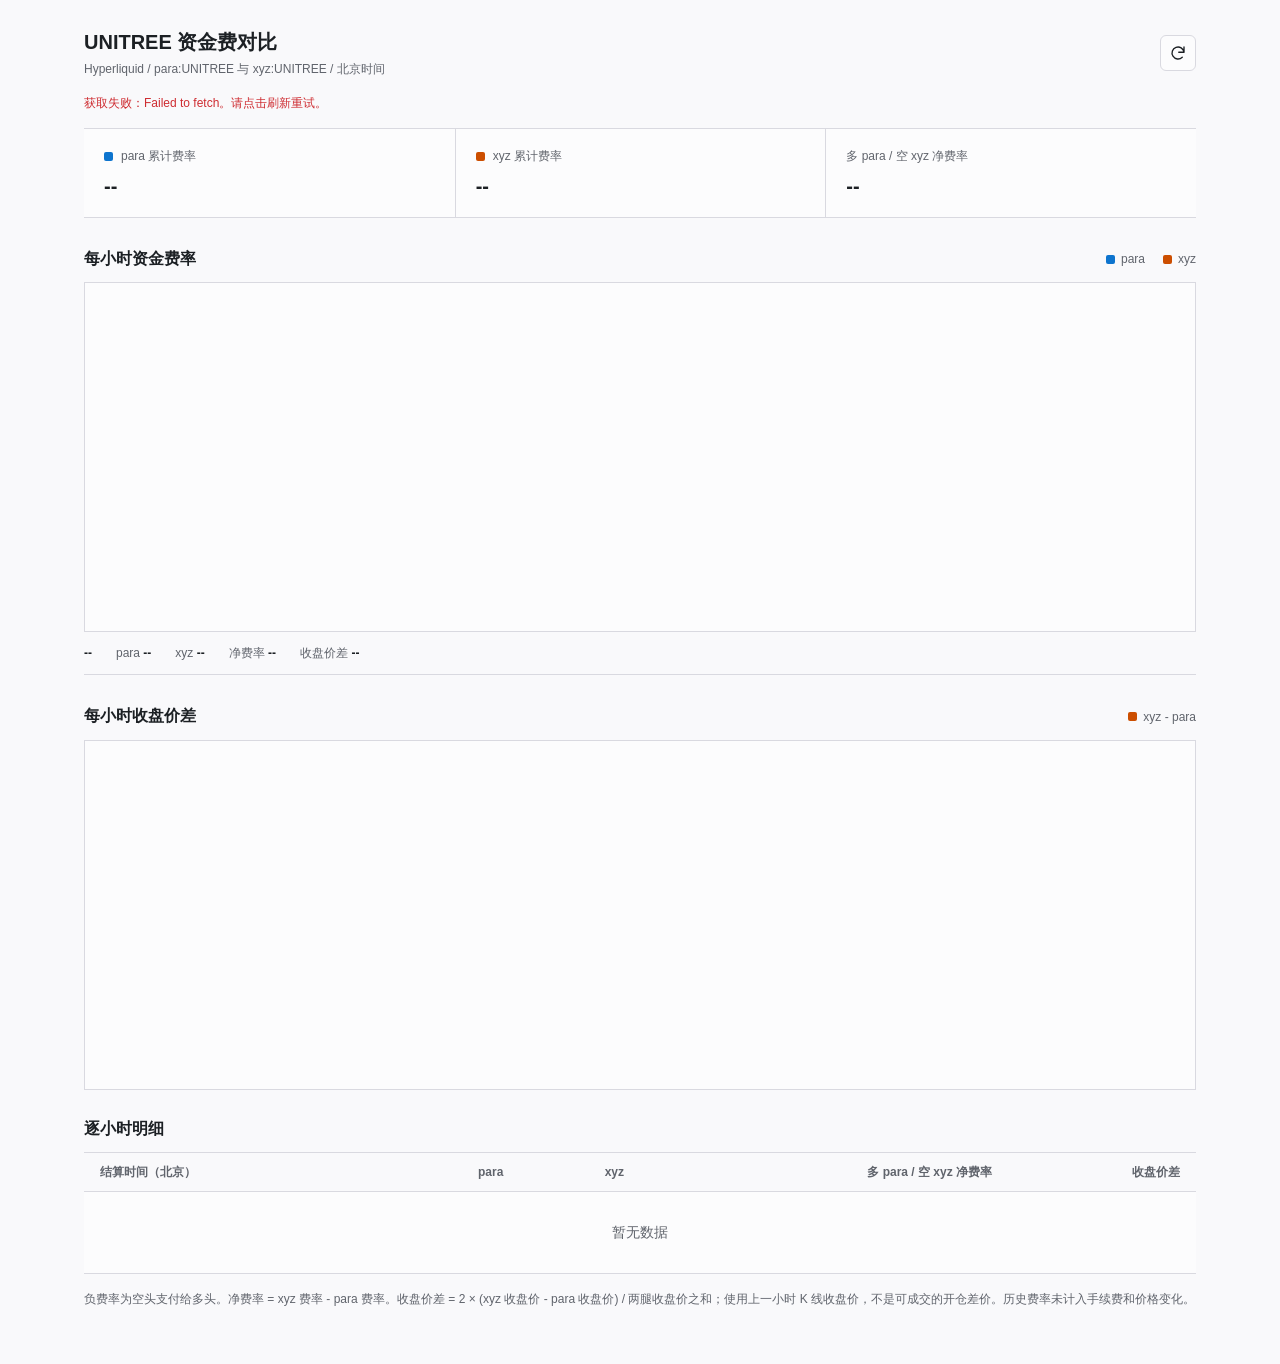
==== unitree-funding.html @ 3383f438 "Publish UNITREE funding and spread dashboard" ====
<!doctype html>
<html lang="zh-CN">
<head>
  <meta charset="utf-8">
  <meta name="viewport" content="width=device-width, initial-scale=1">
  <title>UNITREE 资金费对比</title>
  <link rel="stylesheet" href="./radix-colors.css">
  <link rel="stylesheet" href="./unitree-funding.css">
  <script defer src="./lightweight-charts.standalone.production.js"></script>
  <script defer src="./unitree-funding.js"></script>
</head>
<body>
  <main class="page">
    <header class="top">
      <div>
        <h1>UNITREE 资金费对比</h1>
        <p class="context">Hyperliquid / para:UNITREE 与 xyz:UNITREE / 北京时间</p>
      </div>
      <button id="refresh" type="button" class="refresh" title="刷新数据" aria-label="刷新数据">
        <svg viewBox="0 0 24 24" aria-hidden="true"><path d="M20 11a8 8 0 1 0-2.3 6.7M20 4v7h-7"/></svg>
      </button>
    </header>

    <div id="status" class="status" role="status" aria-live="polite">正在获取历史资金费...</div>

    <section class="summary" aria-label="最近 7 天累计">
      <div class="metric">
        <span class="metric-label"><i class="swatch para"></i>para 累计费率</span>
        <strong id="para-total">--</strong>
      </div>
      <div class="metric">
        <span class="metric-label"><i class="swatch xyz"></i>xyz 累计费率</span>
        <strong id="xyz-total">--</strong>
      </div>
      <div class="metric">
        <span class="metric-label">多 para / 空 xyz 净费率</span>
        <strong id="net-total">--</strong>
      </div>
    </section>

    <section class="chart-section" aria-labelledby="chart-title">
      <div class="section-heading">
        <h2 id="chart-title">每小时资金费率</h2>
        <div class="legend"><span><i class="swatch para"></i>para</span><span><i class="swatch xyz"></i>xyz</span></div>
      </div>
      <div id="chart" class="chart" role="img" aria-label="para 和 xyz 最近 7 天每小时资金费率折线图"></div>
      <div class="selected" aria-live="polite">
        <span id="selected-time">--</span>
        <span>para <b id="selected-para">--</b></span>
        <span>xyz <b id="selected-xyz">--</b></span>
        <span>净费率 <b id="selected-net">--</b></span>
        <span>收盘价差 <b id="selected-spread">--</b></span>
      </div>
    </section>

    <section class="chart-section" aria-labelledby="spread-title">
      <div class="section-heading">
        <h2 id="spread-title">每小时收盘价差</h2>
        <div class="legend"><span><i class="swatch spread"></i>xyz - para</span></div>
      </div>
      <div id="spread-chart" class="chart" role="img" aria-label="xyz 与 para 最近 7 天每小时收盘价差折线图"></div>
    </section>

    <section class="history" aria-labelledby="history-title">
      <div class="section-heading">
        <h2 id="history-title">逐小时明细</h2>
        <span id="row-count" class="muted"></span>
      </div>
      <div class="table-scroll">
        <table>
          <thead>
            <tr>
              <th scope="col">结算时间（北京）</th>
              <th scope="col">para</th>
              <th scope="col">xyz</th>
              <th scope="col">多 para / 空 xyz 净费率</th>
              <th scope="col">收盘价差</th>
            </tr>
          </thead>
          <tbody id="history-body">
            <tr><td colspan="5" class="empty">正在加载...</td></tr>
          </tbody>
        </table>
      </div>
    </section>
    <p class="note">负费率为空头支付给多头。净费率 = xyz 费率 - para 费率。收盘价差 = 2 × (xyz 收盘价 - para 收盘价) / 两腿收盘价之和；使用上一小时 K 线收盘价，不是可成交的开仓差价。历史费率未计入手续费和价格变化。</p>
  </main>
</body>
</html>
---- radix-colors.css ----
/* @radix-ui/colors v3.0.0, MIT License. Local copy of official color scales. */
:root:not([data-theme="dark"]) {
  --slate-1: #fcfcfd;
  --slate-2: #f9f9fb;
  --slate-3: #f0f0f3;
  --slate-4: #e8e8ec;
  --slate-5: #e0e1e6;
  --slate-6: #d9d9e0;
  --slate-7: #cdced6;
  --slate-8: #b9bbc6;
  --slate-9: #8b8d98;
  --slate-10: #80838d;
  --slate-11: #60646c;
  --slate-12: #1c2024;
}

@supports (color: color(display-p3 1 1 1)) {
  @media (color-gamut: p3) {
    :root:not([data-theme="dark"]) {
      --slate-1: color(display-p3 0.988 0.988 0.992);
      --slate-2: color(display-p3 0.976 0.976 0.984);
      --slate-3: color(display-p3 0.94 0.941 0.953);
      --slate-4: color(display-p3 0.908 0.909 0.925);
      --slate-5: color(display-p3 0.88 0.881 0.901);
      --slate-6: color(display-p3 0.85 0.852 0.876);
      --slate-7: color(display-p3 0.805 0.808 0.838);
      --slate-8: color(display-p3 0.727 0.733 0.773);
      --slate-9: color(display-p3 0.547 0.553 0.592);
      --slate-10: color(display-p3 0.503 0.512 0.549);
      --slate-11: color(display-p3 0.379 0.392 0.421);
      --slate-12: color(display-p3 0.113 0.125 0.14);
    }
  }
}
:root[data-theme="dark"] {
  --slate-1: #111113;
  --slate-2: #18191b;
  --slate-3: #212225;
  --slate-4: #272a2d;
  --slate-5: #2e3135;
  --slate-6: #363a3f;
  --slate-7: #43484e;
  --slate-8: #5a6169;
  --slate-9: #696e77;
  --slate-10: #777b84;
  --slate-11: #b0b4ba;
  --slate-12: #edeef0;
}

@supports (color: color(display-p3 1 1 1)) {
  @media (color-gamut: p3) {
    :root[data-theme="dark"] {
      --slate-1: color(display-p3 0.067 0.067 0.074);
      --slate-2: color(display-p3 0.095 0.098 0.105);
      --slate-3: color(display-p3 0.13 0.135 0.145);
      --slate-4: color(display-p3 0.156 0.163 0.176);
      --slate-5: color(display-p3 0.183 0.191 0.206);
      --slate-6: color(display-p3 0.215 0.226 0.244);
      --slate-7: color(display-p3 0.265 0.28 0.302);
      --slate-8: color(display-p3 0.357 0.381 0.409);
      --slate-9: color(display-p3 0.415 0.431 0.463);
      --slate-10: color(display-p3 0.469 0.483 0.514);
      --slate-11: color(display-p3 0.692 0.704 0.728);
      --slate-12: color(display-p3 0.93 0.933 0.94);
    }
  }
}
:root:not([data-theme="dark"]) {
  --blue-1: #fbfdff;
  --blue-2: #f4faff;
  --blue-3: #e6f4fe;
  --blue-4: #d5efff;
  --blue-5: #c2e5ff;
  --blue-6: #acd8fc;
  --blue-7: #8ec8f6;
  --blue-8: #5eb1ef;
  --blue-9: #0090ff;
  --blue-10: #0588f0;
  --blue-11: #0d74ce;
  --blue-12: #113264;
}

@supports (color: color(display-p3 1 1 1)) {
  @media (color-gamut: p3) {
    :root:not([data-theme="dark"]) {
      --blue-1: color(display-p3 0.986 0.992 0.999);
      --blue-2: color(display-p3 0.96 0.979 0.998);
      --blue-3: color(display-p3 0.912 0.956 0.991);
      --blue-4: color(display-p3 0.853 0.932 1);
      --blue-5: color(display-p3 0.788 0.894 0.998);
      --blue-6: color(display-p3 0.709 0.843 0.976);
      --blue-7: color(display-p3 0.606 0.777 0.947);
      --blue-8: color(display-p3 0.451 0.688 0.917);
      --blue-9: color(display-p3 0.247 0.556 0.969);
      --blue-10: color(display-p3 0.234 0.523 0.912);
      --blue-11: color(display-p3 0.15 0.44 0.84);
      --blue-12: color(display-p3 0.102 0.193 0.379);
    }
  }
}
:root[data-theme="dark"] {
  --blue-1: #0d1520;
  --blue-2: #111927;
  --blue-3: #0d2847;
  --blue-4: #003362;
  --blue-5: #004074;
  --blue-6: #104d87;
  --blue-7: #205d9e;
  --blue-8: #2870bd;
  --blue-9: #0090ff;
  --blue-10: #3b9eff;
  --blue-11: #70b8ff;
  --blue-12: #c2e6ff;
}

@supports (color: color(display-p3 1 1 1)) {
  @media (color-gamut: p3) {
    :root[data-theme="dark"] {
      --blue-1: color(display-p3 0.057 0.081 0.122);
      --blue-2: color(display-p3 0.072 0.098 0.147);
      --blue-3: color(display-p3 0.078 0.154 0.27);
      --blue-4: color(display-p3 0.033 0.197 0.37);
      --blue-5: color(display-p3 0.08 0.245 0.441);
      --blue-6: color(display-p3 0.14 0.298 0.511);
      --blue-7: color(display-p3 0.195 0.361 0.6);
      --blue-8: color(display-p3 0.239 0.434 0.72);
      --blue-9: color(display-p3 0.247 0.556 0.969);
      --blue-10: color(display-p3 0.344 0.612 0.973);
      --blue-11: color(display-p3 0.49 0.72 1);
      --blue-12: color(display-p3 0.788 0.898 0.99);
    }
  }
}
:root:not([data-theme="dark"]) {
  --green-1: #fbfefc;
  --green-2: #f4fbf6;
  --green-3: #e6f6eb;
  --green-4: #d6f1df;
  --green-5: #c4e8d1;
  --green-6: #adddc0;
  --green-7: #8eceaa;
  --green-8: #5bb98b;
  --green-9: #30a46c;
  --green-10: #2b9a66;
  --green-11: #218358;
  --green-12: #193b2d;
}

@supports (color: color(display-p3 1 1 1)) {
  @media (color-gamut: p3) {
    :root:not([data-theme="dark"]) {
      --green-1: color(display-p3 0.986 0.996 0.989);
      --green-2: color(display-p3 0.963 0.983 0.967);
      --green-3: color(display-p3 0.913 0.964 0.925);
      --green-4: color(display-p3 0.859 0.94 0.879);
      --green-5: color(display-p3 0.796 0.907 0.826);
      --green-6: color(display-p3 0.718 0.863 0.761);
      --green-7: color(display-p3 0.61 0.801 0.675);
      --green-8: color(display-p3 0.451 0.715 0.559);
      --green-9: color(display-p3 0.332 0.634 0.442);
      --green-10: color(display-p3 0.308 0.595 0.417);
      --green-11: color(display-p3 0.19 0.5 0.32);
      --green-12: color(display-p3 0.132 0.228 0.18);
    }
  }
}
:root[data-theme="dark"] {
  --green-1: #0e1512;
  --green-2: #121b17;
  --green-3: #132d21;
  --green-4: #113b29;
  --green-5: #174933;
  --green-6: #20573e;
  --green-7: #28684a;
  --green-8: #2f7c57;
  --green-9: #30a46c;
  --green-10: #33b074;
  --green-11: #3dd68c;
  --green-12: #b1f1cb;
}

@supports (color: color(display-p3 1 1 1)) {
  @media (color-gamut: p3) {
    :root[data-theme="dark"] {
      --green-1: color(display-p3 0.062 0.083 0.071);
      --green-2: color(display-p3 0.079 0.106 0.09);
      --green-3: color(display-p3 0.1 0.173 0.133);
      --green-4: color(display-p3 0.115 0.229 0.166);
      --green-5: color(display-p3 0.147 0.282 0.206);
      --green-6: color(display-p3 0.185 0.338 0.25);
      --green-7: color(display-p3 0.227 0.403 0.298);
      --green-8: color(display-p3 0.27 0.479 0.351);
      --green-9: color(display-p3 0.332 0.634 0.442);
      --green-10: color(display-p3 0.357 0.682 0.474);
      --green-11: color(display-p3 0.434 0.828 0.573);
      --green-12: color(display-p3 0.747 0.938 0.807);
    }
  }
}
:root:not([data-theme="dark"]) {
  --red-1: #fffcfc;
  --red-2: #fff7f7;
  --red-3: #feebec;
  --red-4: #ffdbdc;
  --red-5: #ffcdce;
  --red-6: #fdbdbe;
  --red-7: #f4a9aa;
  --red-8: #eb8e90;
  --red-9: #e5484d;
  --red-10: #dc3e42;
  --red-11: #ce2c31;
  --red-12: #641723;
}

@supports (color: color(display-p3 1 1 1)) {
  @media (color-gamut: p3) {
    :root:not([data-theme="dark"]) {
      --red-1: color(display-p3 0.998 0.989 0.988);
      --red-2: color(display-p3 0.995 0.971 0.971);
      --red-3: color(display-p3 0.985 0.925 0.925);
      --red-4: color(display-p3 0.999 0.866 0.866);
      --red-5: color(display-p3 0.984 0.812 0.811);
      --red-6: color(display-p3 0.955 0.751 0.749);
      --red-7: color(display-p3 0.915 0.675 0.672);
      --red-8: color(display-p3 0.872 0.575 0.572);
      --red-9: color(display-p3 0.83 0.329 0.324);
      --red-10: color(display-p3 0.798 0.294 0.285);
      --red-11: color(display-p3 0.744 0.234 0.222);
      --red-12: color(display-p3 0.36 0.115 0.143);
    }
  }
}
:root[data-theme="dark"] {
  --red-1: #191111;
  --red-2: #201314;
  --red-3: #3b1219;
  --red-4: #500f1c;
  --red-5: #611623;
  --red-6: #72232d;
  --red-7: #8c333a;
  --red-8: #b54548;
  --red-9: #e5484d;
  --red-10: #ec5d5e;
  --red-11: #ff9592;
  --red-12: #ffd1d9;
}

@supports (color: color(display-p3 1 1 1)) {
  @media (color-gamut: p3) {
    :root[data-theme="dark"] {
      --red-1: color(display-p3 0.093 0.068 0.067);
      --red-2: color(display-p3 0.118 0.077 0.079);
      --red-3: color(display-p3 0.211 0.081 0.099);
      --red-4: color(display-p3 0.287 0.079 0.113);
      --red-5: color(display-p3 0.348 0.11 0.142);
      --red-6: color(display-p3 0.414 0.16 0.183);
      --red-7: color(display-p3 0.508 0.224 0.236);
      --red-8: color(display-p3 0.659 0.298 0.297);
      --red-9: color(display-p3 0.83 0.329 0.324);
      --red-10: color(display-p3 0.861 0.403 0.387);
      --red-11: color(display-p3 1 0.57 0.55);
      --red-12: color(display-p3 0.971 0.826 0.852);
    }
  }
}
:root:not([data-theme="dark"]) {
  --orange-1: #fefcfb;
  --orange-2: #fff7ed;
  --orange-3: #ffefd6;
  --orange-4: #ffdfb5;
  --orange-5: #ffd19a;
  --orange-6: #ffc182;
  --orange-7: #f5ae73;
  --orange-8: #ec9455;
  --orange-9: #f76b15;
  --orange-10: #ef5f00;
  --orange-11: #cc4e00;
  --orange-12: #582d1d;
}

@supports (color: color(display-p3 1 1 1)) {
  @media (color-gamut: p3) {
    :root:not([data-theme="dark"]) {
      --orange-1: color(display-p3 0.995 0.988 0.985);
      --orange-2: color(display-p3 0.994 0.968 0.934);
      --orange-3: color(display-p3 0.989 0.938 0.85);
      --orange-4: color(display-p3 1 0.874 0.687);
      --orange-5: color(display-p3 1 0.821 0.583);
      --orange-6: color(display-p3 0.975 0.767 0.545);
      --orange-7: color(display-p3 0.919 0.693 0.486);
      --orange-8: color(display-p3 0.877 0.597 0.379);
      --orange-9: color(display-p3 0.9 0.45 0.2);
      --orange-10: color(display-p3 0.87 0.409 0.164);
      --orange-11: color(display-p3 0.76 0.34 0);
      --orange-12: color(display-p3 0.323 0.185 0.127);
    }
  }
}
:root[data-theme="dark"] {
  --orange-1: #17120e;
  --orange-2: #1e160f;
  --orange-3: #331e0b;
  --orange-4: #462100;
  --orange-5: #562800;
  --orange-6: #66350c;
  --orange-7: #7e451d;
  --orange-8: #a35829;
  --orange-9: #f76b15;
  --orange-10: #ff801f;
  --orange-11: #ffa057;
  --orange-12: #ffe0c2;
}

@supports (color: color(display-p3 1 1 1)) {
  @media (color-gamut: p3) {
    :root[data-theme="dark"] {
      --orange-1: color(display-p3 0.088 0.07 0.057);
      --orange-2: color(display-p3 0.113 0.089 0.061);
      --orange-3: color(display-p3 0.189 0.12 0.056);
      --orange-4: color(display-p3 0.262 0.132 0);
      --orange-5: color(display-p3 0.315 0.168 0.016);
      --orange-6: color(display-p3 0.376 0.219 0.088);
      --orange-7: color(display-p3 0.465 0.283 0.147);
      --orange-8: color(display-p3 0.601 0.359 0.201);
      --orange-9: color(display-p3 0.9 0.45 0.2);
      --orange-10: color(display-p3 0.98 0.51 0.23);
      --orange-11: color(display-p3 1 0.63 0.38);
      --orange-12: color(display-p3 0.98 0.883 0.775);
    }
  }
}
:root:not([data-theme="dark"]) {
  --iris-1: #fdfdff;
  --iris-2: #f8f8ff;
  --iris-3: #f0f1fe;
  --iris-4: #e6e7ff;
  --iris-5: #dadcff;
  --iris-6: #cbcdff;
  --iris-7: #b8baf8;
  --iris-8: #9b9ef0;
  --iris-9: #5b5bd6;
  --iris-10: #5151cd;
  --iris-11: #5753c6;
  --iris-12: #272962;
}

@supports (color: color(display-p3 1 1 1)) {
  @media (color-gamut: p3) {
    :root:not([data-theme="dark"]) {
      --iris-1: color(display-p3 0.992 0.992 0.999);
      --iris-2: color(display-p3 0.972 0.973 0.998);
      --iris-3: color(display-p3 0.943 0.945 0.992);
      --iris-4: color(display-p3 0.902 0.906 1);
      --iris-5: color(display-p3 0.857 0.861 1);
      --iris-6: color(display-p3 0.799 0.805 0.987);
      --iris-7: color(display-p3 0.721 0.727 0.955);
      --iris-8: color(display-p3 0.61 0.619 0.918);
      --iris-9: color(display-p3 0.357 0.357 0.81);
      --iris-10: color(display-p3 0.318 0.318 0.774);
      --iris-11: color(display-p3 0.337 0.326 0.748);
      --iris-12: color(display-p3 0.154 0.161 0.371);
    }
  }
}
:root[data-theme="dark"] {
  --iris-1: #13131e;
  --iris-2: #171625;
  --iris-3: #202248;
  --iris-4: #262a65;
  --iris-5: #303374;
  --iris-6: #3d3e82;
  --iris-7: #4a4a95;
  --iris-8: #5958b1;
  --iris-9: #5b5bd6;
  --iris-10: #6e6ade;
  --iris-11: #b1a9ff;
  --iris-12: #e0dffe;
}

@supports (color: color(display-p3 1 1 1)) {
  @media (color-gamut: p3) {
    :root[data-theme="dark"] {
      --iris-1: color(display-p3 0.075 0.075 0.114);
      --iris-2: color(display-p3 0.089 0.086 0.14);
      --iris-3: color(display-p3 0.128 0.134 0.272);
      --iris-4: color(display-p3 0.153 0.165 0.382);
      --iris-5: color(display-p3 0.192 0.201 0.44);
      --iris-6: color(display-p3 0.239 0.241 0.491);
      --iris-7: color(display-p3 0.291 0.289 0.565);
      --iris-8: color(display-p3 0.35 0.345 0.673);
      --iris-9: color(display-p3 0.357 0.357 0.81);
      --iris-10: color(display-p3 0.428 0.416 0.843);
      --iris-11: color(display-p3 0.685 0.662 1);
      --iris-12: color(display-p3 0.878 0.875 0.986);
    }
  }
}
:root {
  --black-a1: rgba(0, 0, 0, 0.05);
  --black-a2: rgba(0, 0, 0, 0.1);
  --black-a3: rgba(0, 0, 0, 0.15);
  --black-a4: rgba(0, 0, 0, 0.2);
  --black-a5: rgba(0, 0, 0, 0.3);
  --black-a6: rgba(0, 0, 0, 0.4);
  --black-a7: rgba(0, 0, 0, 0.5);
  --black-a8: rgba(0, 0, 0, 0.6);
  --black-a9: rgba(0, 0, 0, 0.7);
  --black-a10: rgba(0, 0, 0, 0.8);
  --black-a11: rgba(0, 0, 0, 0.9);
  --black-a12: rgba(0, 0, 0, 0.95);
}

@supports (color: color(display-p3 1 1 1)) {
  @media (color-gamut: p3) {
    :root {
      --black-a1: color(display-p3 0 0 0 / 0.05);
      --black-a2: color(display-p3 0 0 0 / 0.1);
      --black-a3: color(display-p3 0 0 0 / 0.15);
      --black-a4: color(display-p3 0 0 0 / 0.2);
      --black-a5: color(display-p3 0 0 0 / 0.3);
      --black-a6: color(display-p3 0 0 0 / 0.4);
      --black-a7: color(display-p3 0 0 0 / 0.5);
      --black-a8: color(display-p3 0 0 0 / 0.6);
      --black-a9: color(display-p3 0 0 0 / 0.7);
      --black-a10: color(display-p3 0 0 0 / 0.8);
      --black-a11: color(display-p3 0 0 0 / 0.9);
      --black-a12: color(display-p3 0 0 0 / 0.95);
    }
  }
}
:root {
  --white-a1: rgba(255, 255, 255, 0.05);
  --white-a2: rgba(255, 255, 255, 0.1);
  --white-a3: rgba(255, 255, 255, 0.15);
  --white-a4: rgba(255, 255, 255, 0.2);
  --white-a5: rgba(255, 255, 255, 0.3);
  --white-a6: rgba(255, 255, 255, 0.4);
  --white-a7: rgba(255, 255, 255, 0.5);
  --white-a8: rgba(255, 255, 255, 0.6);
  --white-a9: rgba(255, 255, 255, 0.7);
  --white-a10: rgba(255, 255, 255, 0.8);
  --white-a11: rgba(255, 255, 255, 0.9);
  --white-a12: rgba(255, 255, 255, 0.95);
}

@supports (color: color(display-p3 1 1 1)) {
  @media (color-gamut: p3) {
    :root {
      --white-a1: color(display-p3 1 1 1 / 0.05);
      --white-a2: color(display-p3 1 1 1 / 0.1);
      --white-a3: color(display-p3 1 1 1 / 0.15);
      --white-a4: color(display-p3 1 1 1 / 0.2);
      --white-a5: color(display-p3 1 1 1 / 0.3);
      --white-a6: color(display-p3 1 1 1 / 0.4);
      --white-a7: color(display-p3 1 1 1 / 0.5);
      --white-a8: color(display-p3 1 1 1 / 0.6);
      --white-a9: color(display-p3 1 1 1 / 0.7);
      --white-a10: color(display-p3 1 1 1 / 0.8);
      --white-a11: color(display-p3 1 1 1 / 0.9);
      --white-a12: color(display-p3 1 1 1 / 0.95);
    }
  }
}
---- unitree-funding.css ----
:root {
  color-scheme: light;
  --page: var(--slate-2);
  --surface: var(--slate-1);
  --line: var(--slate-6);
  --ink: var(--slate-12);
  --muted: var(--slate-11);
  --para: var(--blue-11);
  --xyz: var(--orange-11);
  --spread: var(--orange-11);
  --positive: var(--green-11);
  --negative: var(--red-11);
}
:root[data-theme="dark"] { color-scheme: dark; }
* { box-sizing: border-box; }
body {
  margin: 0;
  min-width: 320px;
  background: var(--page);
  color: var(--ink);
  font: 14px/1.5 -apple-system, BlinkMacSystemFont, "PingFang SC", "Microsoft YaHei", sans-serif;
  font-variant-numeric: tabular-nums;
}
button { font: inherit; }
button:focus-visible, tr:focus-visible { outline: 2px solid var(--blue-9); outline-offset: -2px; }
.page { max-width: 1160px; margin: 0 auto; padding: 28px 24px 56px; }
.top, .section-heading { display: flex; align-items: center; justify-content: space-between; gap: 16px; }
h1 { margin: 0; font-size: 20px; line-height: 1.4; font-weight: 700; }
h2 { margin: 0; font-size: 16px; line-height: 1.4; font-weight: 650; }
.context { margin: 4px 0 0; font-size: 12px; color: var(--muted); }
.refresh {
  display: grid; place-items: center; flex: none; width: 36px; height: 36px;
  border: .5px solid var(--line); border-radius: 6px;
  background: var(--surface); color: var(--ink); cursor: pointer;
}
.refresh:hover { background: var(--slate-3); }
.refresh:disabled { opacity: .55; cursor: wait; }
.refresh svg { width: 18px; height: 18px; fill: none; stroke: currentColor; stroke-width: 1.8; stroke-linecap: round; stroke-linejoin: round; }
.status { min-height: 22px; margin: 16px 0 12px; color: var(--muted); font-size: 12px; }
.status.error { color: var(--negative); }
.summary {
  display: grid; grid-template-columns: repeat(3, minmax(0, 1fr));
  border-top: .5px solid var(--line); border-bottom: .5px solid var(--line);
  background: var(--surface);
}
.metric { min-width: 0; padding: 18px 20px; }
.metric + .metric { border-left: .5px solid var(--line); }
.metric-label { display: flex; align-items: center; gap: 8px; color: var(--muted); font-size: 12px; }
.metric strong { display: block; margin-top: 8px; font-size: 20px; line-height: 1.3; font-weight: 650; }
.swatch { display: inline-block; flex: none; width: 9px; height: 9px; border-radius: 2px; background: currentColor; }
.swatch.para { color: var(--para); }
.swatch.xyz { color: var(--xyz); }
.swatch.spread { color: var(--spread); }
.chart-section { margin-top: 30px; }
.legend { display: flex; gap: 18px; color: var(--muted); font-size: 12px; }
.legend span { display: inline-flex; align-items: center; gap: 6px; }
.chart { width: 100%; height: 350px; margin-top: 12px; background: var(--surface); border: .5px solid var(--line); }
.selected {
  display: flex; flex-wrap: wrap; gap: 8px 24px; min-height: 43px;
  padding: 12px 0; border-bottom: .5px solid var(--line); color: var(--muted); font-size: 12px;
}
.selected b { color: var(--ink); font-weight: 650; }
.selected span:first-child { color: var(--ink); font-weight: 650; }
.history { margin-top: 28px; }
.muted { color: var(--muted); font-size: 12px; }
.table-scroll { overflow-x: auto; margin-top: 12px; background: var(--surface); border-top: .5px solid var(--line); border-bottom: .5px solid var(--line); }
table { width: 100%; min-width: 790px; border-collapse: collapse; text-align: right; }
th, td { padding: 10px 16px; border-bottom: .5px solid var(--line); white-space: nowrap; }
th { position: sticky; top: 0; background: var(--slate-2); color: var(--muted); font-size: 12px; font-weight: 600; }
th:first-child, td:first-child { text-align: left; }
tbody tr:last-child td { border-bottom: 0; }
tbody tr:hover, tbody tr.selected-row { background: var(--blue-2); }
tbody tr { cursor: pointer; }
td { font-size: 14px; }
td.positive, strong.positive { color: var(--positive); }
td.negative, strong.negative { color: var(--negative); }
.empty { padding: 30px 16px; text-align: center !important; color: var(--muted); }
.note { margin: 16px 0 0; font-size: 12px; color: var(--muted); }
@media (max-width: 640px) {
  .page { padding: 20px 14px 36px; }
  .context { max-width: 270px; }
  .summary { grid-template-columns: repeat(2, minmax(0, 1fr)); }
  .metric { padding: 14px 12px; }
  .metric:nth-child(3) { grid-column: 1 / -1; border-left: 0; border-top: .5px solid var(--line); }
  .chart { height: 300px; }
  .selected { gap: 5px 16px; }
  .selected span:first-child { width: 100%; }
}
@media (prefers-reduced-motion: reduce) {
  *, *::before, *::after { scroll-behavior: auto !important; transition-duration: 0ms !important; }
}
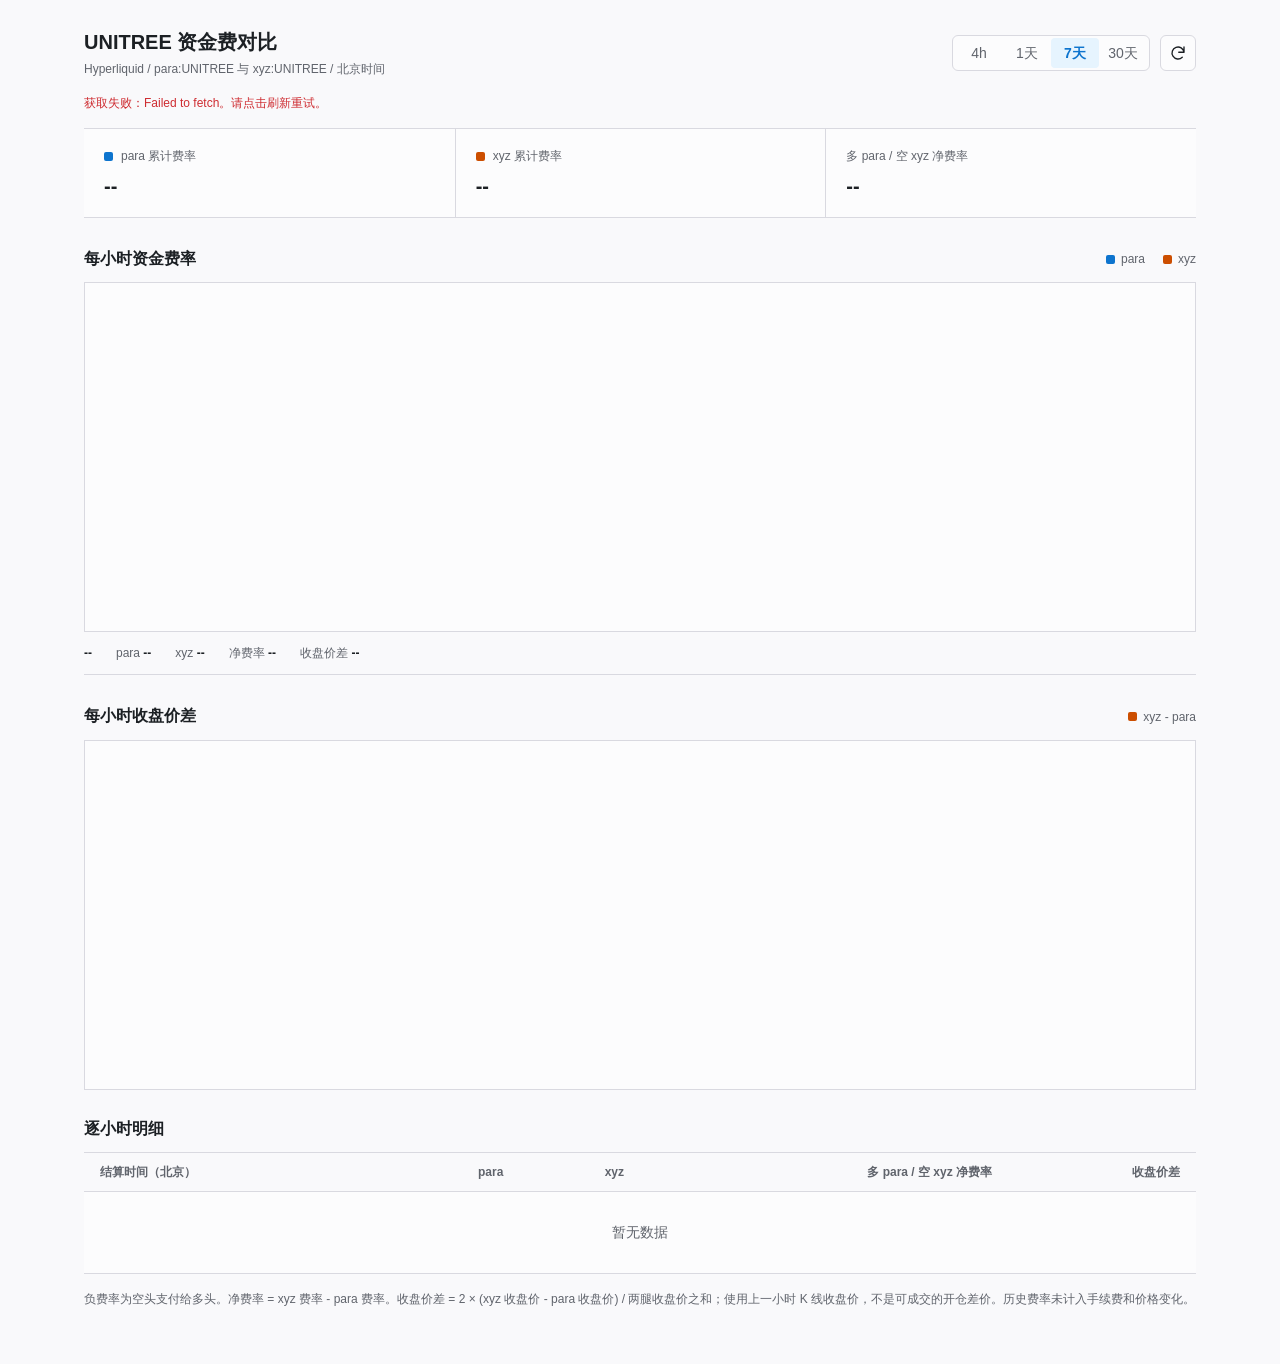
==== commit dfb73269: "Add curved funding charts and period filters" ====
--- a/unitree-funding.html
+++ b/unitree-funding.html
@@ -6,7 +6,6 @@
   <title>UNITREE 资金费对比</title>
   <link rel="stylesheet" href="./radix-colors.css">
   <link rel="stylesheet" href="./unitree-funding.css">
-  <script defer src="./lightweight-charts.standalone.production.js"></script>
   <script defer src="./unitree-funding.js"></script>
 </head>
 <body>
@@ -16,14 +15,22 @@
         <h1>UNITREE 资金费对比</h1>
         <p class="context">Hyperliquid / para:UNITREE 与 xyz:UNITREE / 北京时间</p>
       </div>
-      <button id="refresh" type="button" class="refresh" title="刷新数据" aria-label="刷新数据">
-        <svg viewBox="0 0 24 24" aria-hidden="true"><path d="M20 11a8 8 0 1 0-2.3 6.7M20 4v7h-7"/></svg>
-      </button>
+      <div class="top-actions">
+        <div class="periods" role="group" aria-label="时间范围">
+          <button type="button" data-hours="4" aria-pressed="false">4h</button>
+          <button type="button" data-hours="24" aria-pressed="false">1天</button>
+          <button type="button" data-hours="168" aria-pressed="true">7天</button>
+          <button type="button" data-hours="720" aria-pressed="false">30天</button>
+        </div>
+        <button id="refresh" type="button" class="refresh" title="刷新数据" aria-label="刷新数据">
+          <svg viewBox="0 0 24 24" aria-hidden="true"><path d="M20 11a8 8 0 1 0-2.3 6.7M20 4v7h-7"/></svg>
+        </button>
+      </div>
     </header>
 
     <div id="status" class="status" role="status" aria-live="polite">正在获取历史资金费...</div>
 
-    <section class="summary" aria-label="最近 7 天累计">
+    <section class="summary" aria-label="所选时间范围累计">
       <div class="metric">
         <span class="metric-label"><i class="swatch para"></i>para 累计费率</span>
         <strong id="para-total">--</strong>
@@ -43,7 +50,7 @@
         <h2 id="chart-title">每小时资金费率</h2>
         <div class="legend"><span><i class="swatch para"></i>para</span><span><i class="swatch xyz"></i>xyz</span></div>
       </div>
-      <div id="chart" class="chart" role="img" aria-label="para 和 xyz 最近 7 天每小时资金费率折线图"></div>
+      <div id="chart" class="chart" role="img" aria-label="para 和 xyz 每小时资金费率曲线图"></div>
       <div class="selected" aria-live="polite">
         <span id="selected-time">--</span>
         <span>para <b id="selected-para">--</b></span>
@@ -58,7 +65,7 @@
         <h2 id="spread-title">每小时收盘价差</h2>
         <div class="legend"><span><i class="swatch spread"></i>xyz - para</span></div>
       </div>
-      <div id="spread-chart" class="chart" role="img" aria-label="xyz 与 para 最近 7 天每小时收盘价差折线图"></div>
+      <div id="spread-chart" class="chart" role="img" aria-label="xyz 与 para 每小时收盘价差曲线图"></div>
     </section>
 
     <section class="history" aria-labelledby="history-title">
--- a/unitree-funding.css
+++ b/unitree-funding.css
@@ -28,6 +28,14 @@
 h1 { margin: 0; font-size: 20px; line-height: 1.4; font-weight: 700; }
 h2 { margin: 0; font-size: 16px; line-height: 1.4; font-weight: 650; }
 .context { margin: 4px 0 0; font-size: 12px; color: var(--muted); }
+.top-actions { display: flex; align-items: center; gap: 10px; flex: none; }
+.periods { display: inline-flex; padding: 2px; border: .5px solid var(--line); border-radius: 6px; background: var(--surface); }
+.periods button {
+  min-width: 48px; height: 30px; padding: 0 8px; border: 0; border-radius: 4px;
+  background: transparent; color: var(--muted); cursor: pointer;
+}
+.periods button:hover { background: var(--slate-3); }
+.periods button[aria-pressed="true"] { background: var(--blue-3); color: var(--blue-11); font-weight: 650; }
 .refresh {
   display: grid; place-items: center; flex: none; width: 36px; height: 36px;
   border: .5px solid var(--line); border-radius: 6px;
@@ -54,7 +62,15 @@
 .chart-section { margin-top: 30px; }
 .legend { display: flex; gap: 18px; color: var(--muted); font-size: 12px; }
 .legend span { display: inline-flex; align-items: center; gap: 6px; }
-.chart { width: 100%; height: 350px; margin-top: 12px; background: var(--surface); border: .5px solid var(--line); }
+.chart { width: 100%; height: 350px; margin-top: 12px; background: var(--surface); border: .5px solid var(--line); touch-action: pan-y; }
+.chart svg { display: block; width: 100%; height: 100%; }
+.chart .grid-line, .chart .calendar-tick { stroke: var(--slate-6); stroke-width: .5; }
+.chart .calendar-tick { opacity: .65; }
+.chart .axis-label { fill: var(--muted); font: 12px -apple-system, BlinkMacSystemFont, "PingFang SC", sans-serif; }
+.chart .data-line { fill: none; stroke-width: 2; stroke-linecap: round; stroke-linejoin: round; }
+.chart .data-dot { stroke: var(--surface); stroke-width: 1.5; }
+.chart .crosshair { stroke: var(--muted); stroke-width: .5; stroke-dasharray: 3 3; pointer-events: none; }
+.chart .hit-area { fill: transparent; cursor: crosshair; }
 .selected {
   display: flex; flex-wrap: wrap; gap: 8px 24px; min-height: 43px;
   padding: 12px 0; border-bottom: .5px solid var(--line); color: var(--muted); font-size: 12px;
@@ -78,6 +94,10 @@
 .note { margin: 16px 0 0; font-size: 12px; color: var(--muted); }
 @media (max-width: 640px) {
   .page { padding: 20px 14px 36px; }
+  .top { align-items: flex-start; flex-wrap: wrap; }
+  .top-actions { width: 100%; justify-content: space-between; }
+  .periods { flex: 1; }
+  .periods button { flex: 1; min-width: 0; }
   .context { max-width: 270px; }
   .summary { grid-template-columns: repeat(2, minmax(0, 1fr)); }
   .metric { padding: 14px 12px; }
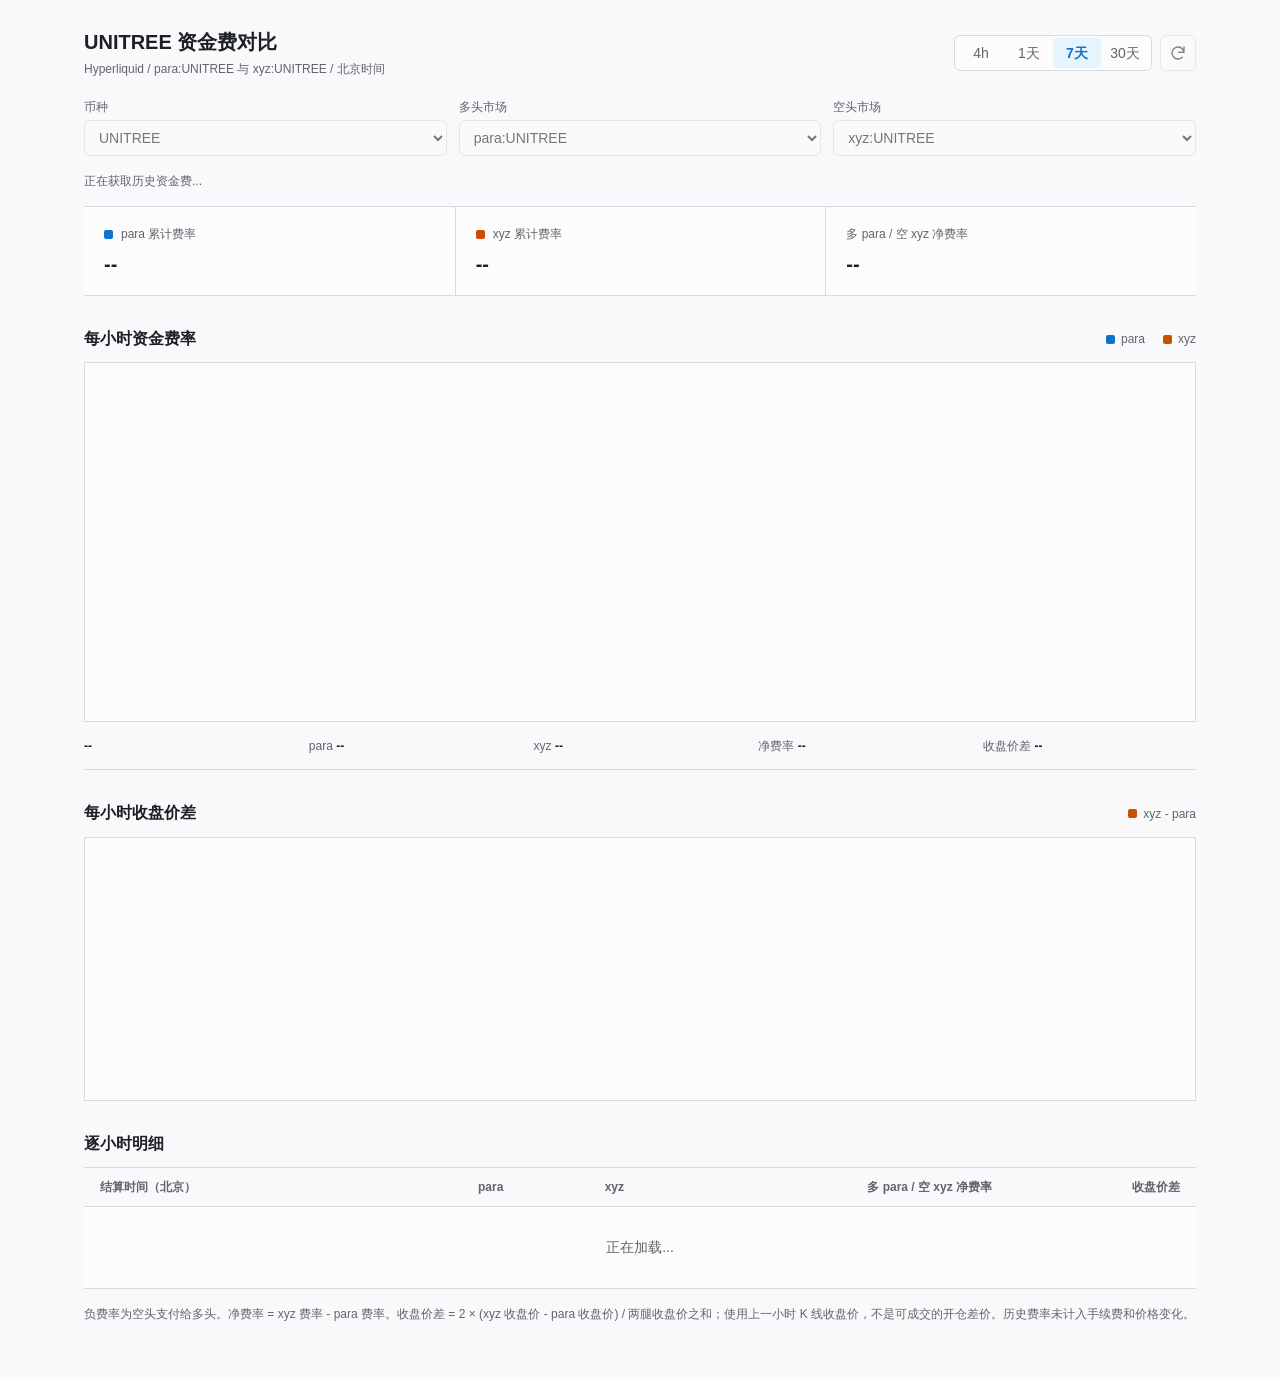
==== commit 96c03699: "Handle transient Hyperliquid fetch failures and ship market selection" ====
--- a/unitree-funding.html
+++ b/unitree-funding.html
@@ -3,17 +3,17 @@
 <head>
   <meta charset="utf-8">
   <meta name="viewport" content="width=device-width, initial-scale=1">
-  <title>UNITREE 资金费对比</title>
+  <title>Hyperliquid 资金费对比</title>
   <link rel="stylesheet" href="./radix-colors.css">
-  <link rel="stylesheet" href="./unitree-funding.css">
-  <script defer src="./unitree-funding.js"></script>
+  <link rel="stylesheet" href="./unitree-funding.css?v=20261031">
+  <script defer src="./unitree-funding.js?v=20261031-2"></script>
 </head>
 <body>
   <main class="page">
     <header class="top">
       <div>
-        <h1>UNITREE 资金费对比</h1>
-        <p class="context">Hyperliquid / para:UNITREE 与 xyz:UNITREE / 北京时间</p>
+        <h1 id="page-title">UNITREE 资金费对比</h1>
+        <p id="context" class="context">Hyperliquid / para:UNITREE 与 xyz:UNITREE / 北京时间</p>
       </div>
       <div class="top-actions">
         <div class="periods" role="group" aria-label="时间范围">
@@ -28,19 +28,36 @@
       </div>
     </header>
 
+    <div class="markets" role="group" aria-label="币种与市场">
+      <label>币种
+        <select id="asset" aria-label="币种">
+          <option value="UNITREE">UNITREE</option>
+        </select>
+      </label>
+      <label>多头市场
+        <select id="long-market" aria-label="多头市场">
+          <option value="para:UNITREE">para:UNITREE</option>
+        </select>
+      </label>
+      <label>空头市场
+        <select id="short-market" aria-label="空头市场">
+          <option value="xyz:UNITREE">xyz:UNITREE</option>
+        </select>
+      </label>
+    </div>
     <div id="status" class="status" role="status" aria-live="polite">正在获取历史资金费...</div>
 
     <section class="summary" aria-label="所选时间范围累计">
       <div class="metric">
-        <span class="metric-label"><i class="swatch para"></i>para 累计费率</span>
+        <span class="metric-label"><i class="swatch para"></i><span id="long-total-label">para 累计费率</span></span>
         <strong id="para-total">--</strong>
       </div>
       <div class="metric">
-        <span class="metric-label"><i class="swatch xyz"></i>xyz 累计费率</span>
+        <span class="metric-label"><i class="swatch xyz"></i><span id="short-total-label">xyz 累计费率</span></span>
         <strong id="xyz-total">--</strong>
       </div>
       <div class="metric">
-        <span class="metric-label">多 para / 空 xyz 净费率</span>
+        <span id="net-total-label" class="metric-label">多 para / 空 xyz 净费率</span>
         <strong id="net-total">--</strong>
       </div>
     </section>
@@ -48,13 +65,13 @@
     <section class="chart-section" aria-labelledby="chart-title">
       <div class="section-heading">
         <h2 id="chart-title">每小时资金费率</h2>
-        <div class="legend"><span><i class="swatch para"></i>para</span><span><i class="swatch xyz"></i>xyz</span></div>
+        <div class="legend"><span><i class="swatch para"></i><span id="long-legend">para</span></span><span><i class="swatch xyz"></i><span id="short-legend">xyz</span></span></div>
       </div>
       <div id="chart" class="chart" role="img" aria-label="para 和 xyz 每小时资金费率曲线图"></div>
       <div class="selected" aria-live="polite">
         <span id="selected-time">--</span>
-        <span>para <b id="selected-para">--</b></span>
-        <span>xyz <b id="selected-xyz">--</b></span>
+        <span><span id="selected-long-label">para</span> <b id="selected-para">--</b></span>
+        <span><span id="selected-short-label">xyz</span> <b id="selected-xyz">--</b></span>
         <span>净费率 <b id="selected-net">--</b></span>
         <span>收盘价差 <b id="selected-spread">--</b></span>
       </div>
@@ -63,7 +80,7 @@
     <section class="chart-section" aria-labelledby="spread-title">
       <div class="section-heading">
         <h2 id="spread-title">每小时收盘价差</h2>
-        <div class="legend"><span><i class="swatch spread"></i>xyz - para</span></div>
+        <div class="legend"><span><i class="swatch spread"></i><span id="spread-legend">xyz - para</span></span></div>
       </div>
       <div id="spread-chart" class="chart" role="img" aria-label="xyz 与 para 每小时收盘价差曲线图"></div>
     </section>
@@ -78,9 +95,9 @@
           <thead>
             <tr>
               <th scope="col">结算时间（北京）</th>
-              <th scope="col">para</th>
-              <th scope="col">xyz</th>
-              <th scope="col">多 para / 空 xyz 净费率</th>
+              <th id="long-column" scope="col">para</th>
+              <th id="short-column" scope="col">xyz</th>
+              <th id="net-column" scope="col">多 para / 空 xyz 净费率</th>
               <th scope="col">收盘价差</th>
             </tr>
           </thead>
@@ -90,7 +107,7 @@
         </table>
       </div>
     </section>
-    <p class="note">负费率为空头支付给多头。净费率 = xyz 费率 - para 费率。收盘价差 = 2 × (xyz 收盘价 - para 收盘价) / 两腿收盘价之和；使用上一小时 K 线收盘价，不是可成交的开仓差价。历史费率未计入手续费和价格变化。</p>
+    <p id="note" class="note">负费率为空头支付给多头。净费率 = xyz 费率 - para 费率。收盘价差 = 2 × (xyz 收盘价 - para 收盘价) / 两腿收盘价之和；使用上一小时 K 线收盘价，不是可成交的开仓差价。历史费率未计入手续费和价格变化。</p>
   </main>
 </body>
 </html>
--- a/unitree-funding.css
+++ b/unitree-funding.css
@@ -21,21 +21,21 @@
   font: 14px/1.5 -apple-system, BlinkMacSystemFont, "PingFang SC", "Microsoft YaHei", sans-serif;
   font-variant-numeric: tabular-nums;
 }
-button { font: inherit; }
-button:focus-visible, tr:focus-visible { outline: 2px solid var(--blue-9); outline-offset: -2px; }
+button, select { font: inherit; }
+button:focus-visible, select:focus-visible, tr:focus-visible { outline: 2px solid var(--blue-9); outline-offset: 2px; }
 .page { max-width: 1160px; margin: 0 auto; padding: 28px 24px 56px; }
 .top, .section-heading { display: flex; align-items: center; justify-content: space-between; gap: 16px; }
-h1 { margin: 0; font-size: 20px; line-height: 1.4; font-weight: 700; }
-h2 { margin: 0; font-size: 16px; line-height: 1.4; font-weight: 650; }
+h1 { margin: 0; font-size: 20px; line-height: 1.4; font-weight: 600; }
+h2 { margin: 0; font-size: 16px; line-height: 1.4; font-weight: 600; }
 .context { margin: 4px 0 0; font-size: 12px; color: var(--muted); }
-.top-actions { display: flex; align-items: center; gap: 10px; flex: none; }
+.top-actions { display: flex; align-items: center; gap: 8px; flex: none; }
 .periods { display: inline-flex; padding: 2px; border: .5px solid var(--line); border-radius: 6px; background: var(--surface); }
 .periods button {
   min-width: 48px; height: 30px; padding: 0 8px; border: 0; border-radius: 4px;
   background: transparent; color: var(--muted); cursor: pointer;
 }
 .periods button:hover { background: var(--slate-3); }
-.periods button[aria-pressed="true"] { background: var(--blue-3); color: var(--blue-11); font-weight: 650; }
+.periods button[aria-pressed="true"] { background: var(--blue-3); color: var(--blue-11); font-weight: 600; }
 .refresh {
   display: grid; place-items: center; flex: none; width: 36px; height: 36px;
   border: .5px solid var(--line); border-radius: 6px;
@@ -44,6 +44,13 @@
 .refresh:hover { background: var(--slate-3); }
 .refresh:disabled { opacity: .55; cursor: wait; }
 .refresh svg { width: 18px; height: 18px; fill: none; stroke: currentColor; stroke-width: 1.8; stroke-linecap: round; stroke-linejoin: round; }
+.markets { display: flex; flex-wrap: wrap; gap: 12px; margin-top: 20px; }
+.markets label { display: grid; gap: 4px; min-width: 0; flex: 1 1 190px; color: var(--muted); font-size: 12px; }
+.markets select {
+  width: 100%; height: 36px; padding: 0 10px; border: .5px solid var(--line); border-radius: 6px;
+  background: var(--surface); color: var(--ink); cursor: pointer; font-size: 14px;
+}
+.markets select:disabled { opacity: .6; cursor: wait; }
 .status { min-height: 22px; margin: 16px 0 12px; color: var(--muted); font-size: 12px; }
 .status.error { color: var(--negative); }
 .summary {
@@ -54,30 +61,32 @@
 .metric { min-width: 0; padding: 18px 20px; }
 .metric + .metric { border-left: .5px solid var(--line); }
 .metric-label { display: flex; align-items: center; gap: 8px; color: var(--muted); font-size: 12px; }
-.metric strong { display: block; margin-top: 8px; font-size: 20px; line-height: 1.3; font-weight: 650; }
+.metric strong { display: block; margin-top: 8px; font-size: 20px; line-height: 1.3; font-weight: 600; }
 .swatch { display: inline-block; flex: none; width: 9px; height: 9px; border-radius: 2px; background: currentColor; }
 .swatch.para { color: var(--para); }
 .swatch.xyz { color: var(--xyz); }
 .swatch.spread { color: var(--spread); }
-.chart-section { margin-top: 30px; }
+.chart-section { margin-top: 32px; }
 .legend { display: flex; gap: 18px; color: var(--muted); font-size: 12px; }
 .legend span { display: inline-flex; align-items: center; gap: 6px; }
-.chart { width: 100%; height: 350px; margin-top: 12px; background: var(--surface); border: .5px solid var(--line); touch-action: pan-y; }
+.chart { width: 100%; height: 360px; margin-top: 12px; background: var(--surface); border: .5px solid var(--line); touch-action: pan-y; }
+#spread-chart { height: 264px; }
 .chart svg { display: block; width: 100%; height: 100%; }
 .chart .grid-line, .chart .calendar-tick { stroke: var(--slate-6); stroke-width: .5; }
 .chart .calendar-tick { opacity: .65; }
 .chart .axis-label { fill: var(--muted); font: 12px -apple-system, BlinkMacSystemFont, "PingFang SC", sans-serif; }
 .chart .data-line { fill: none; stroke-width: 2; stroke-linecap: round; stroke-linejoin: round; }
 .chart .data-dot { stroke: var(--surface); stroke-width: 1.5; }
-.chart .crosshair { stroke: var(--muted); stroke-width: .5; stroke-dasharray: 3 3; pointer-events: none; }
+.chart .crosshair { stroke: var(--slate-10); stroke-width: 1; stroke-dasharray: 4 4; pointer-events: none; }
 .chart .hit-area { fill: transparent; cursor: crosshair; }
 .selected {
-  display: flex; flex-wrap: wrap; gap: 8px 24px; min-height: 43px;
+  display: grid; grid-template-columns: repeat(5, minmax(0, 1fr)); gap: 12px; align-items: center; min-height: 48px;
   padding: 12px 0; border-bottom: .5px solid var(--line); color: var(--muted); font-size: 12px;
 }
-.selected b { color: var(--ink); font-weight: 650; }
-.selected span:first-child { color: var(--ink); font-weight: 650; }
-.history { margin-top: 28px; }
+.selected > span { min-width: 0; }
+.selected b { color: var(--ink); font-weight: 600; white-space: nowrap; }
+.selected > span:first-child { color: var(--ink); font-weight: 600; }
+.history { margin-top: 32px; }
 .muted { color: var(--muted); font-size: 12px; }
 .table-scroll { overflow-x: auto; margin-top: 12px; background: var(--surface); border-top: .5px solid var(--line); border-bottom: .5px solid var(--line); }
 table { width: 100%; min-width: 790px; border-collapse: collapse; text-align: right; }
@@ -99,12 +108,16 @@
   .periods { flex: 1; }
   .periods button { flex: 1; min-width: 0; }
   .context { max-width: 270px; }
+  .markets { gap: 10px; }
+  .markets label:first-child { flex-basis: 100%; }
+  .markets label:not(:first-child) { flex-basis: calc(50% - 5px); }
   .summary { grid-template-columns: repeat(2, minmax(0, 1fr)); }
   .metric { padding: 14px 12px; }
   .metric:nth-child(3) { grid-column: 1 / -1; border-left: 0; border-top: .5px solid var(--line); }
   .chart { height: 300px; }
-  .selected { gap: 5px 16px; }
-  .selected span:first-child { width: 100%; }
+  #spread-chart { height: 240px; }
+  .selected { grid-template-columns: repeat(2, minmax(0, 1fr)); gap: 8px 12px; }
+  .selected > span:first-child { grid-column: 1 / -1; }
 }
 @media (prefers-reduced-motion: reduce) {
   *, *::before, *::after { scroll-behavior: auto !important; transition-duration: 0ms !important; }
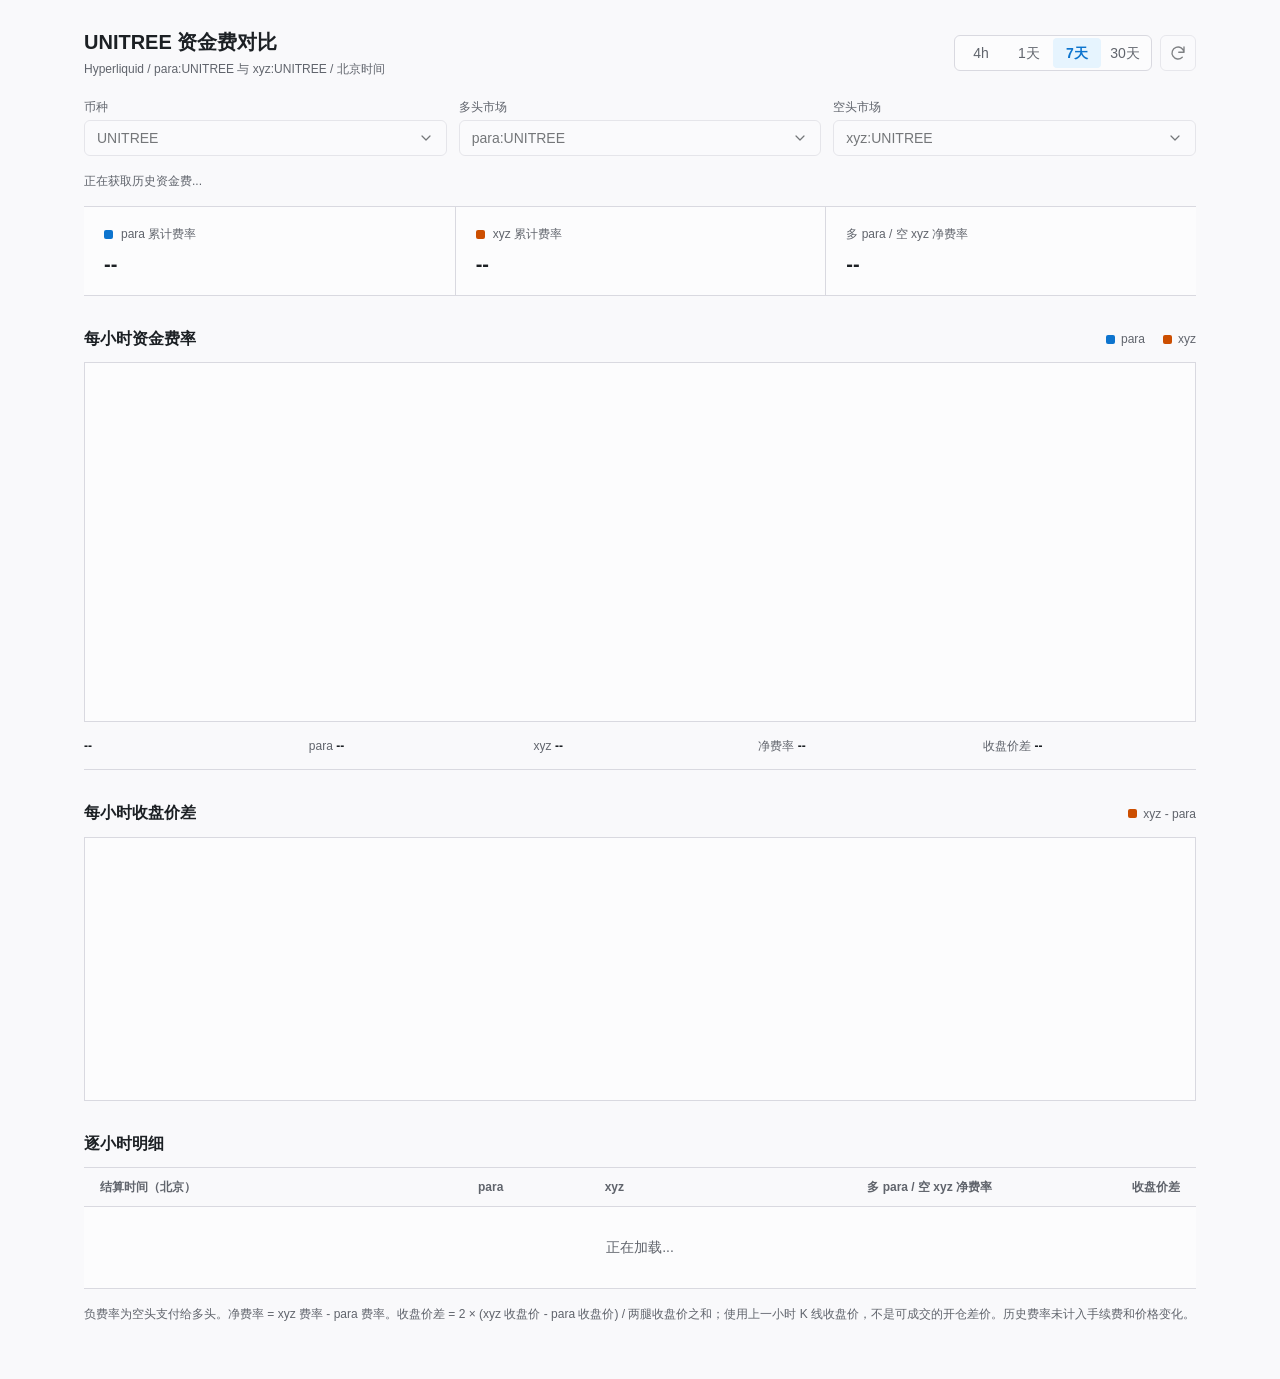
==== commit 26ca9ca4: "Align market picker arrows and anchor menus below controls" ====
--- a/unitree-funding.html
+++ b/unitree-funding.html
@@ -5,8 +5,8 @@
   <meta name="viewport" content="width=device-width, initial-scale=1">
   <title>Hyperliquid 资金费对比</title>
   <link rel="stylesheet" href="./radix-colors.css">
-  <link rel="stylesheet" href="./unitree-funding.css?v=20261031">
-  <script defer src="./unitree-funding.js?v=20261031-2"></script>
+  <link rel="stylesheet" href="./unitree-funding.css?v=20261031-4">
+  <script defer src="./unitree-funding.js?v=20261031-5"></script>
 </head>
 <body>
   <main class="page">
--- a/unitree-funding.css
+++ b/unitree-funding.css
@@ -47,10 +47,37 @@
 .markets { display: flex; flex-wrap: wrap; gap: 12px; margin-top: 20px; }
 .markets label { display: grid; gap: 4px; min-width: 0; flex: 1 1 190px; color: var(--muted); font-size: 12px; }
 .markets select {
-  width: 100%; height: 36px; padding: 0 10px; border: .5px solid var(--line); border-radius: 6px;
+  width: 100%; height: 36px; padding: 0 32px 0 12px; border: .5px solid var(--line); border-radius: 6px;
   background: var(--surface); color: var(--ink); cursor: pointer; font-size: 14px;
 }
 .markets select:disabled { opacity: .6; cursor: wait; }
+.markets select[hidden] { display: none; }
+.market-picker { position: relative; min-width: 0; }
+.market-trigger {
+  display: flex; align-items: center; justify-content: space-between; gap: 8px;
+  width: 100%; height: 36px; padding: 0 12px; border: .5px solid var(--line); border-radius: 6px;
+  background: var(--surface); color: var(--ink); text-align: left; cursor: pointer;
+}
+.market-trigger:hover { background: var(--slate-3); }
+.market-trigger:disabled { opacity: .6; cursor: wait; }
+.market-value { min-width: 0; overflow: hidden; text-overflow: ellipsis; white-space: nowrap; font-size: 14px; }
+.market-trigger svg {
+  flex: none; width: 16px; height: 16px; margin-left: auto; fill: none; stroke: currentColor;
+  stroke-width: 1.8; stroke-linecap: round; stroke-linejoin: round;
+}
+.market-options {
+  position: absolute; z-index: 10; top: calc(100% + 8px); left: 0; right: 0;
+  max-height: min(224px, 42vh); overflow-y: auto; padding: 4px;
+  border: .5px solid var(--slate-8); border-radius: 6px;
+  background: var(--surface); color: var(--ink);
+}
+.market-options[hidden] { display: none; }
+.market-option {
+  min-height: 36px; padding: 8px; border-radius: 4px; color: var(--ink);
+  font-size: 14px; line-height: 20px; overflow-wrap: anywhere; cursor: pointer;
+}
+.market-option.active { background: var(--slate-3); }
+.market-option[aria-selected="true"] { color: var(--blue-11); font-weight: 600; }
 .status { min-height: 22px; margin: 16px 0 12px; color: var(--muted); font-size: 12px; }
 .status.error { color: var(--negative); }
 .summary {
